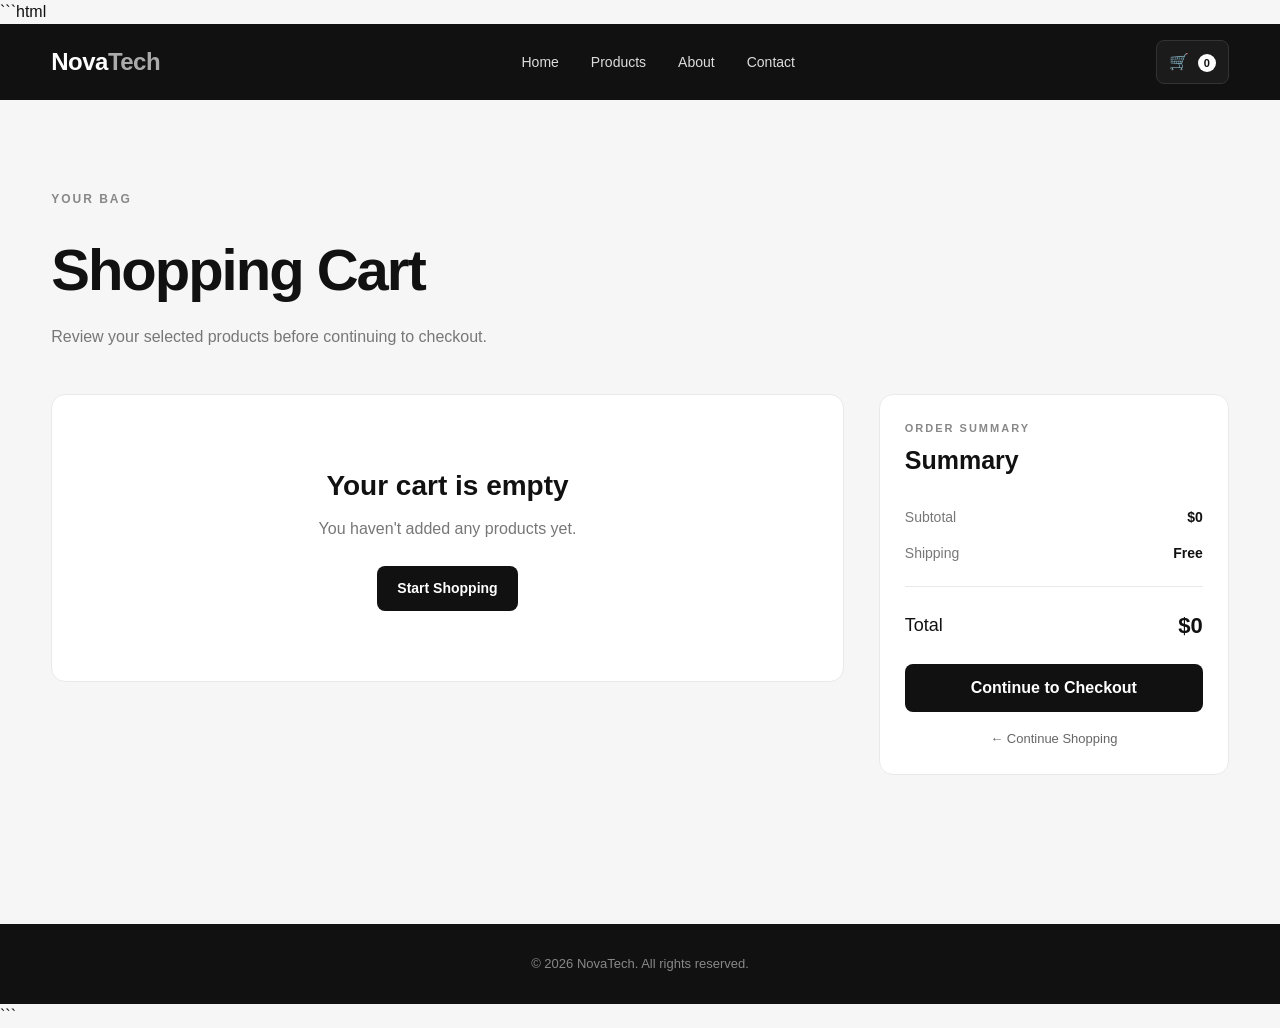
==== cart.html @ 802afab6 "Build dedicated shopping cart page" ====
```html
<!doctype html>
<html lang="en">
  <head>
    <meta charset="UTF-8" />
    <meta name="viewport" content="width=device-width, initial-scale=1.0" />

    <meta
      name="description"
      content="NovaTech shopping cart - Review your selected products."
    />

    <title>NovaTech | Shopping Cart</title>

    <link rel="stylesheet" href="style.css" />
  </head>

  <body>
    <!-- Header -->
    <header class="header">
      <nav class="navbar container">
        <a href="index.html" class="logo"> Nova<span>Tech</span> </a>

        <ul class="nav-links">
          <li><a href="index.html">Home</a></li>
          <li><a href="index.html#products">Products</a></li>
          <li><a href="index.html#about">About</a></li>
          <li><a href="index.html#contact">Contact</a></li>
        </ul>

        <div class="nav-actions">
          <a href="cart.html" class="cart-button cart-link">
            🛒
            <span class="cart-count">0</span>
          </a>
        </div>
      </nav>
    </header>

    <main>
      <!-- Cart Page -->
      <section class="cart-page">
        <div class="container">
          <div class="cart-page-heading">
            <p class="section-label">YOUR BAG</p>

            <h1>Shopping Cart</h1>

            <p>Review your selected products before continuing to checkout.</p>
          </div>

          <div class="cart-page-layout">
            <!-- Cart Items -->
            <div class="cart-page-items">
              <!-- Cart items will be rendered with JavaScript -->
            </div>

            <!-- Cart Summary -->
            <aside class="cart-summary">
              <p class="cart-summary-label">ORDER SUMMARY</p>

              <h2>Summary</h2>

              <div class="summary-row">
                <span>Subtotal</span>
                <strong class="cart-page-subtotal">$0</strong>
              </div>

              <div class="summary-row">
                <span>Shipping</span>
                <strong>Free</strong>
              </div>

              <div class="summary-divider"></div>

              <div class="summary-total">
                <span>Total</span>
                <strong class="cart-page-total">$0</strong>
              </div>

              <button class="checkout-button cart-checkout-button">
                Continue to Checkout
              </button>

              <a href="index.html#products" class="continue-shopping">
                ← Continue Shopping
              </a>
            </aside>
          </div>
        </div>
      </section>
    </main>

    <!-- Footer -->
    <footer class="footer">
      <div class="container">
        <p>© 2026 NovaTech. All rights reserved.</p>
      </div>
    </footer>

    <script src="script.js"></script>
  </body>
</html>
```
---- style.css ----
/* =========================
   Reset & Base
========================= */

* {
  margin: 0;
  padding: 0;
  box-sizing: border-box;
}

html {
  scroll-behavior: smooth;
}

body {
  font-family: Arial, sans-serif;
  background: #f6f6f6;
  color: #111;
  line-height: 1.5;
}

button,
a,
input,
select {
  font: inherit;
}

button {
  cursor: pointer;
}

a {
  text-decoration: none;
  color: inherit;
}

.container {
  width: min(1180px, 92%);
  margin: 0 auto;
}

/* =========================
   Header
========================= */

.header {
  background: #111;
  color: #fff;
  position: sticky;
  top: 0;
  z-index: 1000;
}

.navbar {
  min-height: 76px;
  display: flex;
  align-items: center;
  justify-content: space-between;
  gap: 30px;
}

.logo {
  font-size: 24px;
  font-weight: 800;
  letter-spacing: -0.5px;
}

.logo span {
  color: #aaa;
}

.nav-links {
  display: flex;
  align-items: center;
  gap: 32px;
  list-style: none;
}

.nav-links a {
  color: #ddd;
  font-size: 14px;
  transition: color 0.25s ease;
}

.nav-links a:hover {
  color: #fff;
}

.nav-actions {
  display: flex;
  align-items: center;
  gap: 10px;
}

.search-input {
  width: 210px;
  height: 40px;
  padding: 0 13px;
  border: 1px solid #333;
  border-radius: 8px;
  background: #1b1b1b;
  color: #fff;
  outline: none;
  transition:
    border-color 0.25s ease,
    background 0.25s ease;
}

.search-input::placeholder {
  color: #777;
}

.search-input:focus {
  border-color: #666;
  background: #222;
}

.cart-button {
  border: 1px solid #333;
  background: #1b1b1b;
  color: #fff;
  border-radius: 8px;
  padding: 9px 12px;
  transition:
    background 0.25s ease,
    border-color 0.25s ease,
    transform 0.25s ease;
}

.cart-button:hover {
  background: #252525;
  border-color: #555;
  transform: translateY(-1px);
}

.cart-count {
  display: inline-flex;
  align-items: center;
  justify-content: center;
  min-width: 18px;
  height: 18px;
  padding: 0 5px;
  margin-left: 4px;
  background: #fff;
  color: #111;
  border-radius: 50px;
  font-size: 11px;
  font-weight: 700;
}

/* =========================
   Hero
========================= */

.hero {
  background: #111;
  color: #fff;
  padding: 90px 0;
}

.hero-content {
  min-height: 470px;
  display: grid;
  grid-template-columns: 1.1fr 0.9fr;
  align-items: center;
  gap: 70px;
}

.hero-label,
.section-label {
  font-size: 12px;
  font-weight: 700;
  letter-spacing: 2px;
  color: #888;
  margin-bottom: 18px;
}

.hero-label {
  color: #999;
}

.hero h1 {
  max-width: 650px;
  font-size: clamp(46px, 6vw, 76px);
  line-height: 0.98;
  letter-spacing: -3px;
  margin-bottom: 28px;
}

.hero h1 span {
  display: block;
  color: #aaa;
}

.hero-description {
  max-width: 540px;
  color: #aaa;
  font-size: 17px;
  margin-bottom: 34px;
}

.hero-actions {
  display: flex;
  align-items: center;
  gap: 14px;
  flex-wrap: wrap;
}

.primary-button,
.secondary-button {
  display: inline-flex;
  align-items: center;
  justify-content: center;
  min-height: 48px;
  padding: 0 22px;
  border-radius: 8px;
  font-size: 14px;
  font-weight: 700;
  transition:
    transform 0.25s ease,
    background 0.25s ease;
}

.primary-button {
  background: #fff;
  color: #111;
}

.secondary-button {
  border: 1px solid #444;
  color: #fff;
}

.primary-button:hover,
.secondary-button:hover {
  transform: translateY(-2px);
}

.secondary-button:hover {
  background: #1d1d1d;
}

/* =========================
   Hero Visual
========================= */

.hero-visual {
  display: flex;
  justify-content: center;
  align-items: center;
}

.hero-card {
  width: min(390px, 100%);
  aspect-ratio: 1 / 1;
  border: 1px solid #333;
  border-radius: 28px;
  background: linear-gradient(145deg, #222, #111);
  display: flex;
  flex-direction: column;
  justify-content: center;
  align-items: center;
  box-shadow: 0 30px 80px rgba(0, 0, 0, 0.35);
}

.hero-card span {
  color: #777;
  font-size: 13px;
  letter-spacing: 5px;
}

.hero-card strong {
  margin-top: 8px;
  font-size: 46px;
  letter-spacing: -2px;
}

/* =========================
   Products
========================= */

.products {
  padding: 100px 0;
}

.section-heading {
  text-align: center;
  margin-bottom: 48px;
}

.section-heading h2 {
  font-size: 42px;
  letter-spacing: -1.5px;
  margin-bottom: 10px;
}

.section-heading > p:last-of-type {
  color: #777;
}

.category-filter {
  margin-top: 24px;
  min-width: 190px;
  height: 44px;
  padding: 0 14px;
  border: 1px solid #ddd;
  border-radius: 8px;
  background: #fff;
  color: #111;
  outline: none;
  cursor: pointer;
}

.category-filter:focus {
  border-color: #aaa;
}

/* =========================
   Product Grid
========================= */

.product-container {
  display: grid;
  grid-template-columns: repeat(3, 1fr);
  gap: 24px;
}

/* =========================
   Product Card
========================= */

.product-card {
  background: #fff;
  border: 1px solid #e9e9e9;
  border-radius: 16px;
  overflow: hidden;
  transition:
    transform 0.3s ease,
    box-shadow 0.3s ease,
    border-color 0.3s ease;
}

.product-card:hover {
  transform: translateY(-6px);
  border-color: #ddd;
  box-shadow: 0 18px 45px rgba(0, 0, 0, 0.08);
}

/* =========================
   Product Image
========================= */

.product-image {
  width: 100%;
  height: 260px;
  background: #fafafa;
  display: flex;
  align-items: center;
  justify-content: center;
  overflow: hidden;
  padding: 25px;
}

.product-image img {
  width: 100%;
  height: 100%;
  object-fit: contain;
  display: block;
  transition: transform 0.35s ease;
}

.product-card:hover .product-image img {
  transform: scale(1.05);
}

/* =========================
   Product Info
========================= */

.product-info {
  padding: 22px;
}

.product-category {
  color: #888;
  font-size: 12px;
  font-weight: 700;
  text-transform: uppercase;
  letter-spacing: 1px;
  margin-bottom: 8px;
}

.product-info h3 {
  font-size: 18px;
  margin-bottom: 14px;
}

.product-price {
  font-size: 20px;
  font-weight: 800;
  margin-bottom: 18px;
}

.add-to-cart {
  width: 100%;
  min-height: 44px;
  border: none;
  border-radius: 8px;
  background: #111;
  color: #fff;
  font-weight: 700;
  transition:
    background 0.25s ease,
    transform 0.25s ease;
}

.add-to-cart:hover {
  background: #333;
  transform: translateY(-1px);
}

/* =========================
   Cart Page
========================= */

.cart-page {
  padding: 90px 0 110px;
  min-height: calc(100vh - 76px);
}

.cart-page-heading {
  margin-bottom: 45px;
}

.cart-page-heading h1 {
  font-size: clamp(38px, 5vw, 58px);
  letter-spacing: -2px;
  margin-bottom: 12px;
}

.cart-page-heading > p:last-child {
  color: #777;
  max-width: 560px;
}

/* =========================
   Cart Layout
========================= */

.cart-page-layout {
  display: grid;
  grid-template-columns: minmax(0, 1fr) 350px;
  gap: 35px;
  align-items: start;
}

/* =========================
   Cart Items
========================= */

.cart-page-items {
  display: flex;
  flex-direction: column;
  gap: 14px;
}

/* =========================
   Cart Item
========================= */

.cart-page-item {
  background: #fff;
  border: 1px solid #e9e9e9;
  border-radius: 14px;
  padding: 14px;
  display: grid;
  grid-template-columns: 82px minmax(0, 1fr);
  gap: 18px;
  align-items: center;
}

.cart-page-item-image {
  width: 82px;
  height: 82px;
  border-radius: 10px;
  background: #f7f7f7;
  display: flex;
  align-items: center;
  justify-content: center;
  overflow: hidden;
}

.cart-page-item-image img {
  width: 100%;
  height: 100%;
  object-fit: contain;
  padding: 8px;
}

.cart-page-item-content {
  min-width: 0;
}

.cart-page-item-top {
  display: flex;
  justify-content: space-between;
  align-items: flex-start;
  gap: 15px;
}

.cart-page-item-top h3 {
  font-size: 16px;
  margin-bottom: 5px;
}

.cart-page-item-category {
  color: #888;
  font-size: 11px;
  text-transform: uppercase;
  letter-spacing: 1px;
}

.cart-page-item-price {
  font-size: 14px;
  font-weight: 700;
  margin-top: 7px;
}

.cart-page-item-bottom {
  margin-top: 12px;
  display: flex;
  align-items: center;
  justify-content: space-between;
  gap: 15px;
}

.quantity-controls {
  display: inline-flex;
  align-items: center;
  border: 1px solid #ddd;
  border-radius: 7px;
  overflow: hidden;
}

.quantity-controls button {
  width: 30px;
  height: 30px;
  border: none;
  background: #fff;
  color: #111;
  font-size: 17px;
}

.quantity-controls button:hover {
  background: #f2f2f2;
}

.quantity-controls span {
  min-width: 32px;
  text-align: center;
  font-size: 13px;
  font-weight: 700;
}

.cart-page-item-total {
  font-size: 16px;
  font-weight: 800;
}

.remove-item {
  border: none;
  background: transparent;
  color: #888;
  font-size: 22px;
  line-height: 1;
  padding: 2px 5px;
}

.remove-item:hover {
  color: #111;
}

/* =========================
   Cart Summary
========================= */

.cart-summary {
  position: sticky;
  top: 105px;
  background: #fff;
  border: 1px solid #e9e9e9;
  border-radius: 14px;
  padding: 25px;
}

.cart-summary-label {
  color: #888;
  font-size: 11px;
  font-weight: 700;
  letter-spacing: 2px;
  margin-bottom: 5px;
}

.cart-summary h2 {
  font-size: 25px;
  margin-bottom: 28px;
}

.summary-row {
  display: flex;
  align-items: center;
  justify-content: space-between;
  gap: 15px;
  font-size: 14px;
  margin-bottom: 15px;
}

.summary-row span {
  color: #777;
}

.summary-divider {
  height: 1px;
  background: #e9e9e9;
  margin: 22px 0;
}

.summary-total {
  display: flex;
  align-items: center;
  justify-content: space-between;
  gap: 15px;
  margin-bottom: 22px;
  font-size: 18px;
}

.summary-total strong {
  font-size: 22px;
}

.cart-checkout-button {
  width: 100%;
  min-height: 48px;
  border: none;
  border-radius: 8px;
  background: #111;
  color: #fff;
  font-weight: 700;
  transition:
    background 0.25s ease,
    transform 0.25s ease;
}

.cart-checkout-button:hover {
  background: #333;
  transform: translateY(-1px);
}

.continue-shopping {
  display: block;
  text-align: center;
  margin-top: 17px;
  color: #666;
  font-size: 13px;
}

.continue-shopping:hover {
  color: #111;
}

/* =========================
   Empty Cart
========================= */

.empty-cart-page {
  background: #fff;
  border: 1px solid #e9e9e9;
  border-radius: 14px;
  padding: 70px 30px;
  text-align: center;
}

.empty-cart-page h2 {
  font-size: 28px;
  margin-bottom: 10px;
}

.empty-cart-page p {
  color: #777;
  margin-bottom: 25px;
}

.empty-cart-button {
  display: inline-flex;
  align-items: center;
  justify-content: center;
  min-height: 45px;
  padding: 0 20px;
  border-radius: 8px;
  background: #111;
  color: #fff;
  font-size: 14px;
  font-weight: 700;
}

/* =========================
   Footer
========================= */

.footer {
  background: #111;
  color: #888;
  padding: 30px 0;
  text-align: center;
  font-size: 13px;
}

/* =========================
   Responsive
========================= */

@media (max-width: 900px) {
  .navbar {
    gap: 18px;
  }

  .nav-links {
    gap: 18px;
  }

  .search-input {
    width: 170px;
  }

  .hero-content {
    grid-template-columns: 1fr;
    text-align: center;
    gap: 50px;
  }

  .hero-description {
    margin-left: auto;
    margin-right: auto;
  }

  .hero-actions {
    justify-content: center;
  }

  .hero-visual {
    display: none;
  }

  .product-container {
    grid-template-columns: repeat(2, 1fr);
  }

  .cart-page-layout {
    grid-template-columns: 1fr;
  }

  .cart-summary {
    position: static;
  }
}

@media (max-width: 650px) {
  .navbar {
    min-height: 68px;
  }

  .nav-links {
    display: none;
  }

  .logo {
    font-size: 21px;
  }

  .search-input {
    width: 145px;
    height: 38px;
  }

  .cart-button {
    padding: 8px 10px;
  }

  .hero {
    padding: 70px 0;
  }

  .hero h1 {
    font-size: clamp(42px, 13vw, 58px);
    letter-spacing: -2px;
  }

  .hero-description {
    font-size: 15px;
  }

  .products {
    padding: 70px 0;
  }

  .section-heading h2 {
    font-size: 34px;
  }

  .product-container {
    grid-template-columns: 1fr;
  }

  .product-image {
    height: 280px;
  }

  .cart-page {
    padding: 60px 0 80px;
  }

  .cart-page-item {
    grid-template-columns: 68px minmax(0, 1fr);
    gap: 13px;
    padding: 12px;
  }

  .cart-page-item-image {
    width: 68px;
    height: 68px;
  }

  .cart-page-item-bottom {
    align-items: flex-end;
  }

  .cart-page-item-total {
    font-size: 14px;
  }

  .cart-summary {
    padding: 20px;
  }
}
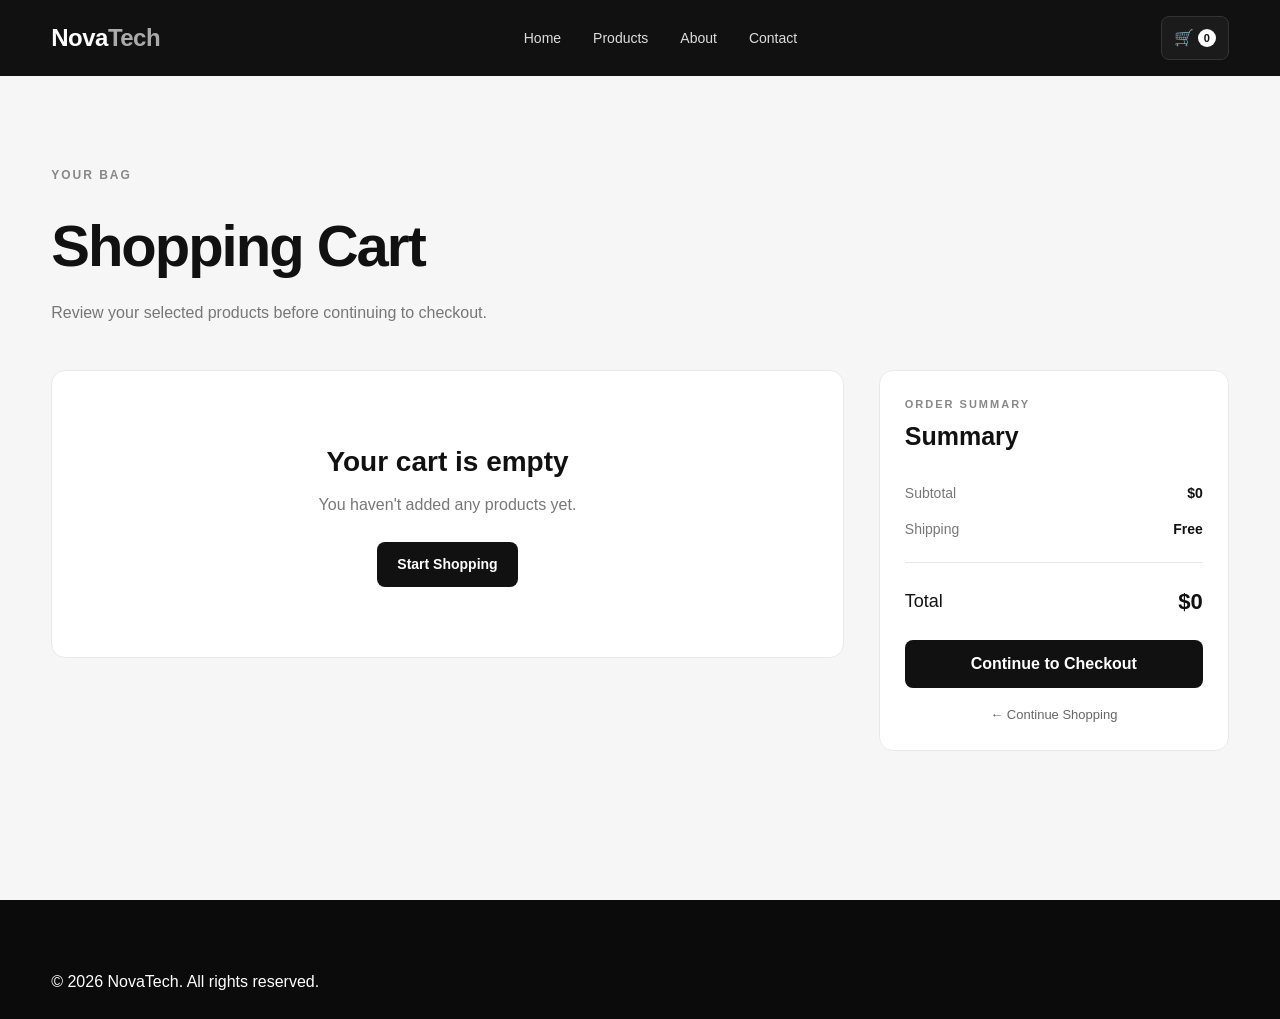
==== commit aa443e85: "Improve storefront design and hero section" ====
--- a/cart.html
+++ b/cart.html
@@ -1,4 +1,3 @@
-```html
 <!doctype html>
 <html lang="en">
   <head>
@@ -101,4 +100,3 @@
     <script src="script.js"></script>
   </body>
 </html>
-```
--- a/style.css
+++ b/style.css
@@ -117,6 +117,9 @@
 }
 
 .cart-button {
+  display: inline-flex;
+  align-items: center;
+  justify-content: center;
   border: 1px solid #333;
   background: #1b1b1b;
   color: #fff;
@@ -154,17 +157,37 @@
 ========================= */
 
 .hero {
-  background: #111;
-  color: #fff;
-  padding: 90px 0;
+  position: relative;
+  min-height: 650px;
+  display: flex;
+  align-items: center;
+  background-image: url("images/hero-tech.jpg");
+  background-size: cover;
+  background-position: center;
+  color: #fff;
+  overflow: hidden;
+}
+
+.hero-overlay {
+  position: absolute;
+  inset: 0;
+  background: linear-gradient(
+    90deg,
+    rgba(0, 0, 0, 0.88) 0%,
+    rgba(0, 0, 0, 0.68) 42%,
+    rgba(0, 0, 0, 0.25) 100%
+  );
 }
 
 .hero-content {
-  min-height: 470px;
-  display: grid;
-  grid-template-columns: 1.1fr 0.9fr;
-  align-items: center;
-  gap: 70px;
+  position: relative;
+  z-index: 1;
+  width: min(1180px, 92%);
+  margin: 0 auto;
+}
+
+.hero-text {
+  max-width: 650px;
 }
 
 .hero-label,
@@ -177,7 +200,7 @@
 }
 
 .hero-label {
-  color: #999;
+  color: #bbb;
 }
 
 .hero h1 {
@@ -195,7 +218,7 @@
 
 .hero-description {
   max-width: 540px;
-  color: #aaa;
+  color: #d0d0d0;
   font-size: 17px;
   margin-bottom: 34px;
 }
@@ -219,7 +242,8 @@
   font-weight: 700;
   transition:
     transform 0.25s ease,
-    background 0.25s ease;
+    background 0.25s ease,
+    border-color 0.25s ease;
 }
 
 .primary-button {
@@ -228,8 +252,10 @@
 }
 
 .secondary-button {
-  border: 1px solid #444;
-  color: #fff;
+  border: 1px solid rgba(255, 255, 255, 0.35);
+  color: #fff;
+  background: rgba(255, 255, 255, 0.04);
+  backdrop-filter: blur(5px);
 }
 
 .primary-button:hover,
@@ -238,42 +264,8 @@
 }
 
 .secondary-button:hover {
-  background: #1d1d1d;
-}
-
-/* =========================
-   Hero Visual
-========================= */
-
-.hero-visual {
-  display: flex;
-  justify-content: center;
-  align-items: center;
-}
-
-.hero-card {
-  width: min(390px, 100%);
-  aspect-ratio: 1 / 1;
-  border: 1px solid #333;
-  border-radius: 28px;
-  background: linear-gradient(145deg, #222, #111);
-  display: flex;
-  flex-direction: column;
-  justify-content: center;
-  align-items: center;
-  box-shadow: 0 30px 80px rgba(0, 0, 0, 0.35);
-}
-
-.hero-card span {
-  color: #777;
-  font-size: 13px;
-  letter-spacing: 5px;
-}
-
-.hero-card strong {
-  margin-top: 8px;
-  font-size: 46px;
-  letter-spacing: -2px;
+  background: rgba(255, 255, 255, 0.12);
+  border-color: rgba(255, 255, 255, 0.6);
 }
 
 /* =========================
@@ -421,6 +413,62 @@
 }
 
 /* =========================
+   About Section
+========================= */
+
+.about-section {
+  background: #111;
+  color: #fff;
+  padding: 100px 0;
+}
+
+.about-content {
+  display: grid;
+  grid-template-columns: 1fr 1fr;
+  gap: 80px;
+  align-items: center;
+}
+
+.about-content h2 {
+  max-width: 500px;
+  font-size: clamp(38px, 5vw, 58px);
+  line-height: 1;
+  letter-spacing: -2px;
+}
+
+.about-content > p {
+  max-width: 560px;
+  color: #aaa;
+  font-size: 17px;
+  line-height: 1.8;
+}
+
+/* =========================
+   Contact Section
+========================= */
+
+.contact-section {
+  padding: 100px 0;
+  text-align: center;
+}
+
+.contact-content {
+  max-width: 650px;
+  margin: 0 auto;
+}
+
+.contact-content h2 {
+  font-size: clamp(38px, 5vw, 58px);
+  letter-spacing: -2px;
+  margin-bottom: 15px;
+}
+
+.contact-content > p:not(.section-label) {
+  color: #777;
+  margin-bottom: 28px;
+}
+
+/* =========================
    Cart Page
 ========================= */
 
@@ -709,11 +757,62 @@
 ========================= */
 
 .footer {
-  background: #111;
-  color: #888;
-  padding: 30px 0;
-  text-align: center;
+  background: #0b0b0b;
+  color: #fff;
+  padding: 70px 0 25px;
+}
+
+.footer-grid {
+  display: grid;
+  grid-template-columns: 1.5fr 1fr 1fr 1fr;
+  gap: 50px;
+  padding-bottom: 55px;
+  border-bottom: 1px solid #252525;
+}
+
+.footer-brand .logo {
+  display: inline-block;
+  margin-bottom: 18px;
+}
+
+.footer-brand > p {
+  max-width: 260px;
+  color: #777;
+  font-size: 14px;
+  line-height: 1.7;
+}
+
+.footer-column h3 {
+  font-size: 14px;
+  margin-bottom: 18px;
+}
+
+.footer-column ul {
+  list-style: none;
+}
+
+.footer-column li {
+  margin-bottom: 11px;
+}
+
+.footer-column a {
+  color: #777;
   font-size: 13px;
+  transition: color 0.25s ease;
+}
+
+.footer-column a:hover {
+  color: #fff;
+}
+
+.footer-bottom {
+  padding-top: 22px;
+  display: flex;
+  align-items: center;
+  justify-content: space-between;
+  gap: 20px;
+  color: #666;
+  font-size: 12px;
 }
 
 /* =========================
@@ -733,27 +832,21 @@
     width: 170px;
   }
 
-  .hero-content {
-    grid-template-columns: 1fr;
-    text-align: center;
-    gap: 50px;
-  }
-
-  .hero-description {
-    margin-left: auto;
-    margin-right: auto;
-  }
-
-  .hero-actions {
-    justify-content: center;
-  }
-
-  .hero-visual {
-    display: none;
+  .hero {
+    min-height: 600px;
   }
 
   .product-container {
     grid-template-columns: repeat(2, 1fr);
+  }
+
+  .about-content {
+    grid-template-columns: 1fr;
+    gap: 35px;
+  }
+
+  .footer-grid {
+    grid-template-columns: 1.5fr 1fr 1fr;
   }
 
   .cart-page-layout {
@@ -788,7 +881,17 @@
   }
 
   .hero {
-    padding: 70px 0;
+    min-height: 620px;
+    background-position: 62% center;
+  }
+
+  .hero-overlay {
+    background: linear-gradient(
+      90deg,
+      rgba(0, 0, 0, 0.9) 0%,
+      rgba(0, 0, 0, 0.72) 60%,
+      rgba(0, 0, 0, 0.45) 100%
+    );
   }
 
   .hero h1 {
@@ -814,6 +917,29 @@
 
   .product-image {
     height: 280px;
+  }
+
+  .about-section,
+  .contact-section {
+    padding: 70px 0;
+  }
+
+  .footer {
+    padding: 55px 0 22px;
+  }
+
+  .footer-grid {
+    grid-template-columns: 1fr 1fr;
+    gap: 35px 25px;
+  }
+
+  .footer-brand {
+    grid-column: 1 / -1;
+  }
+
+  .footer-bottom {
+    flex-direction: column;
+    align-items: flex-start;
   }
 
   .cart-page {
